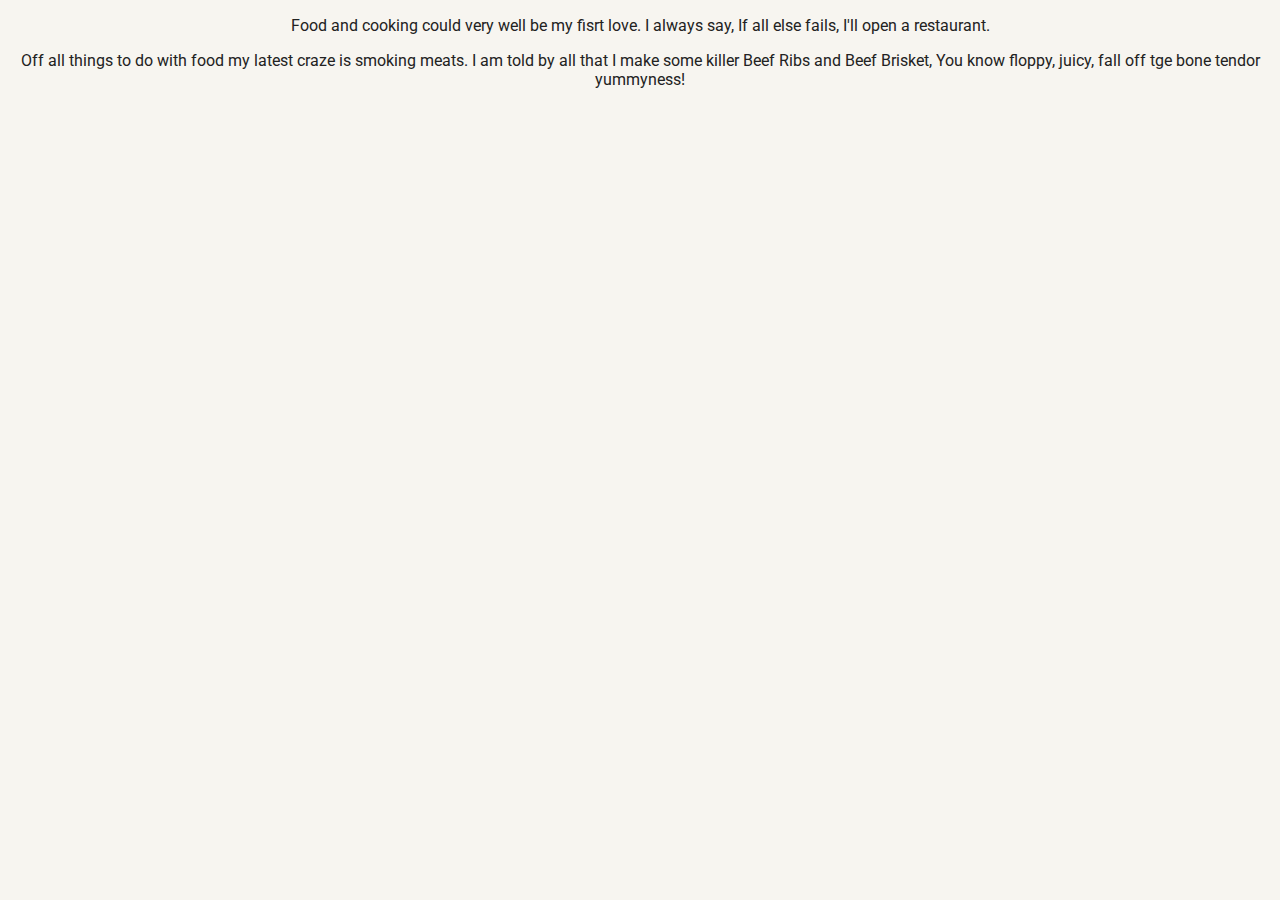
==== Hobbies.html @ 0fbc4dfb "Preliminary Profile Page" ====
<!DOCTYPE html>
<html lang="en">
<head>
    <meta charset="UTF-8">
    <meta name="viewport" content="width=device-width, initial-scale=1.0">
    <link rel="stylesheet" href="styles.css">
  <link href="https://fonts.googleapis.com/css?family=Muli%7CRoboto:400,300,500,700,900" rel="stylesheet">
    <title>Barbecuing meats in my Big Green BBQ </title>
</head>
<body>
    <p>Food and cooking could very well be my fisrt love. I always say, If all else fails, I'll open a restaurant.</p>
    <p>Off all things to do with food my latest craze is smoking meats. I am told by all that I make some killer Beef Ribs and Beef Brisket, You know floppy, juicy, fall off tge bone tendor yummyness!</p>
</body>
</html>
---- styles.css ----
/* Global Layout Set-up */
* { 
  box-sizing: border-box;
}
  
body {
  margin: 0;
  padding: 0;
  text-align: center;
  font-family: 'Roboto', sans-serif;
  color: #222;
  background: #f7f5f0;
}
/* Link Styles */

a {
  text-decoration: none;
  color: #999;
}
a:hover {
  color: #6633ff;
}

/* Section Styles */

.main-nav {
  width: 100%;
  background: black;
  min-height: 30px;
  padding: 10px;
  position: fixed;
  text-align: center;
}
.nav {
  display: flex;
  justify-content: space-around;
  font-weight: 700;
  list-style-type: none;
  margin: 0 auto;
  padding: 0;
}

.nav .name {
    display: block;
    margin-right: auto;
    color: white;
}
.nav li {
  padding: 5px 10px 10px 10px;
}
.nav a {
  transition: all .5s;
}
.nav a:hover {
  color: white
}

header {
  text-align: center;
  background: url('images/JHB.jpeg') no-repeat top center ;
  background-size: cover;
  overflow: hidden;
  padding-top: 60px;
}
header {
  line-height: 1.5;
}
header .profile-image {
  margin-top: 50px;
  width: 150px;
  height: 150px;
  border-radius: 50%;
  border: 3px solid white;
  transition: all .5s;
}
header .profile-image:hover {
  transform: scale(1.2) rotate(5deg);
}
.tag {
  background-color: #efefef;
  color: black;
  padding: 10px;
  border-radius: 5px;
  display: table;
  margin: 10px auto;
} 
.location {
  background-color: #222;
  color: yellow;
}
.card {
  margin: 30px;
  padding: 20px 40px 40px;
  max-width: 500px;
  text-align: left;
  background: #fff;
  border-bottom: 4px solid #ccc;
  border-radius: 6px;
  transition: all .5s;
}
.card:hover {
  border-color: #ff99ff;
}

ul.skills {
  padding: 0;
  text-align: center;
}

.skills li {
  border-radius: 6px;
  display: inline-block;
  background: #ff9904;
  color: white;
  padding: 5px 10px;
  margin: 2px;
}

.skills li:nth-child(odd) {
  background: #0399ff;
}

footer {
  width: 100%;
  min-height: 30px;
  padding: 20px 0 40px 20px;
}

footer .copyright {
  top: -8px;
  font-size: .75em;
}

footer ul {
  list-style-type: none;
  margin: 0;
  padding: 0;
}

footer ul li {
  display: inline-block;
}

a.social {
  display: inline-block;
  text-indent: -9999px;
  margin-left: 5px;
  width: 30px;
  height: 30px;
  background-size: 30px 30px;
  opacity: .4;
  transition: all .5s;
}
a.twitter {
  background-image: url(images/twitter.svg);
}
a.linkedin {
  background-image: url(images/linkedin.svg);
}
a.github {
  background-image: url(images/github.svg);
}
a.social:hover {
  opacity: 1;
}
.clearfix {
  clear: both;
}

/* Styles for larger screens */
@media screen and (min-width: 720px) {
  
  .flex {
      display: -ms-flexbox;      /* TWEENER - IE 10 */
      display: flex; 
      max-width: 1200px;
      -ms-flex-pack: distribute;
      justify-content: space-around;
      margin: 0 auto;
  }

  header {
    min-height: 470px;
  }

  .nav {
    max-width: 1200px;
    padding: 0 30px;
  }


  main {
    padding-top: 20px;
  }

  main p {
    line-height: 1.6em;
  }

  footer {
    font-size: 1.3em;
    max-width: 1200px;
    margin: 40px auto;
  }

}
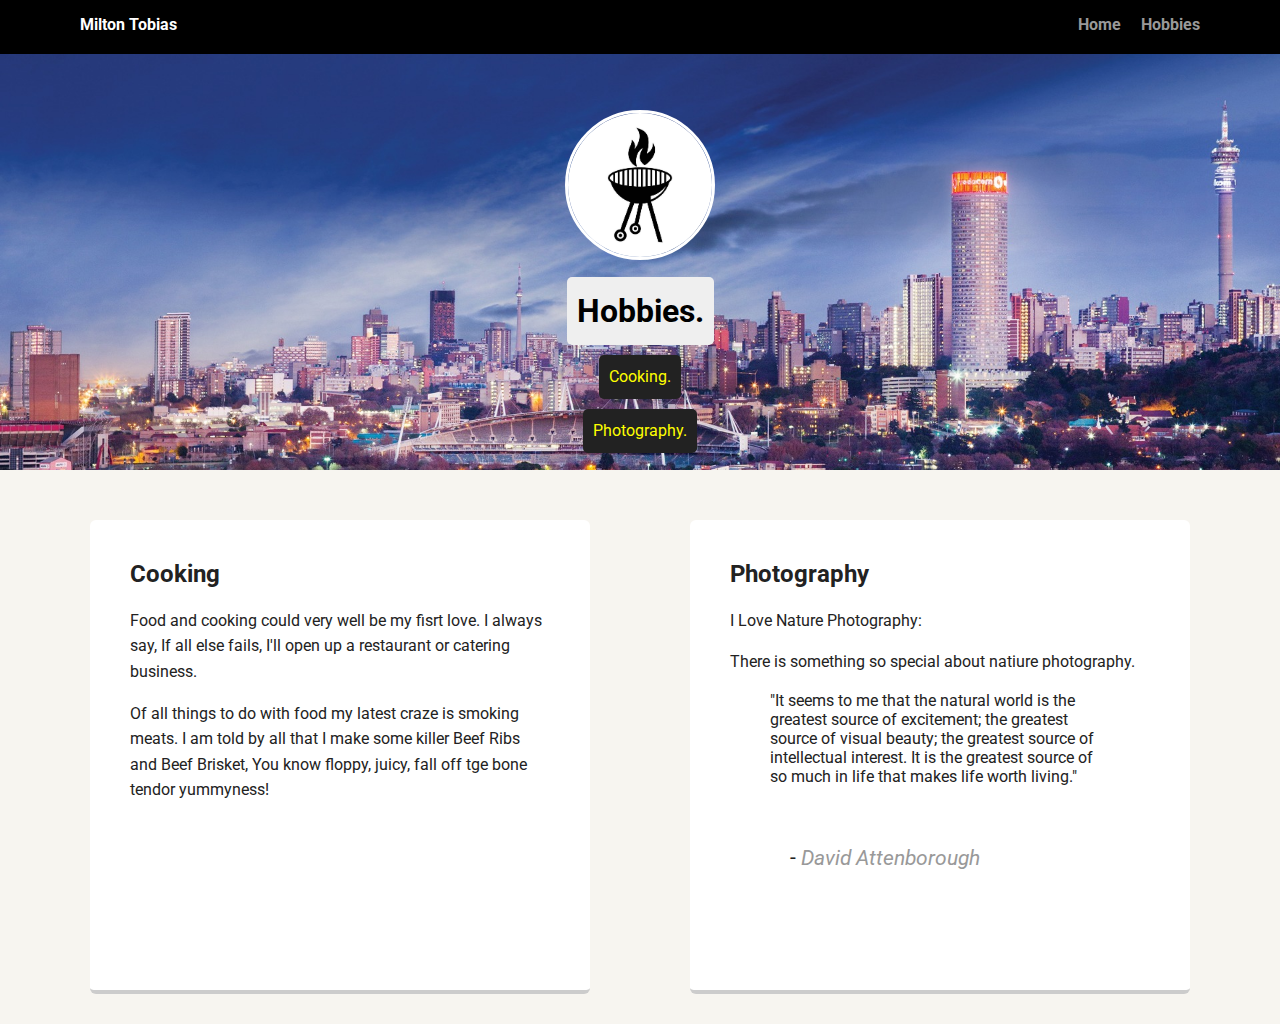
==== commit 80c9fd76: "Updated Text and secondary page" ====
--- a/Hobbies.html
+++ b/Hobbies.html
@@ -2,13 +2,47 @@
 <html lang="en">
 <head>
     <meta charset="UTF-8">
+    <title>Hobbies </title>
     <meta name="viewport" content="width=device-width, initial-scale=1.0">
     <link rel="stylesheet" href="styles.css">
   <link href="https://fonts.googleapis.com/css?family=Muli%7CRoboto:400,300,500,700,900" rel="stylesheet">
-    <title>Barbecuing meats in my Big Green BBQ </title>
 </head>
 <body>
-    <p>Food and cooking could very well be my fisrt love. I always say, If all else fails, I'll open a restaurant.</p>
-    <p>Off all things to do with food my latest craze is smoking meats. I am told by all that I make some killer Beef Ribs and Beef Brisket, You know floppy, juicy, fall off tge bone tendor yummyness!</p>
+  <div class="main-nav">
+    <ul class="nav">
+      <li class="name">Milton Tobias</li>
+      <li><a href="index.html">Home</a></li>
+      <li><a href="Hobbies.html">Hobbies</a></li>
+    </ul>
+ </div>
+ <!-- My hobbies -->
+ <header>
+  <img src="images/BBQ.jpg" alt="WallyKazam Jumping for Joy" class="profile-image">
+  <h1 class="tag name">Hobbies.</h1>
+  <p class="tag location">Cooking.</p>
+  <p class="tag location">Photography.</p>
+</header>
+<main class="flex">
+  <div class="card">
+    <section id= "Cooking">
+      <h2>Cooking</h2>
+      <p>Food and cooking could very well be my fisrt love. I always say, If all else fails, I'll open up a restaurant or catering business.</p>
+      <p>Of all things to do with food my latest craze is smoking meats. I am told by all that I make some killer Beef Ribs and Beef Brisket, You know floppy, juicy, fall off tge bone tendor yummyness!</p>
+    </section>
+  </div> 
+  <div class="card">
+    <section id= "photography">
+      <h2>Photography</h2>
+      <p>I Love Nature Photography:</p>
+      <p>There is something so special about natiure photography.</p>
+      <blockquote>
+        "It seems to me that the natural world is the greatest source of excitement; the greatest source of visual beauty; the greatest source of intellectual interest. It is the greatest source of so much in life that makes life worth living." 
+        <footer>
+        - <cite><a href="https://www.goodreads.com/author/quotes/106444.David_Attenborough">David Attenborough</a></cite>
+        </footer>
+      </blockquote>
+  </section>
+  </div> 
+</main>
 </body>
 </html>
--- a/styles.css
+++ b/styles.css
@@ -57,7 +57,7 @@
 
 header {
   text-align: center;
-  background: url('images/JHB.jpeg') no-repeat top center ;
+  background: url('images/Johannesburg-Skyline.jpg') no-repeat top center ;
   background-size: cover;
   overflow: hidden;
   padding-top: 60px;
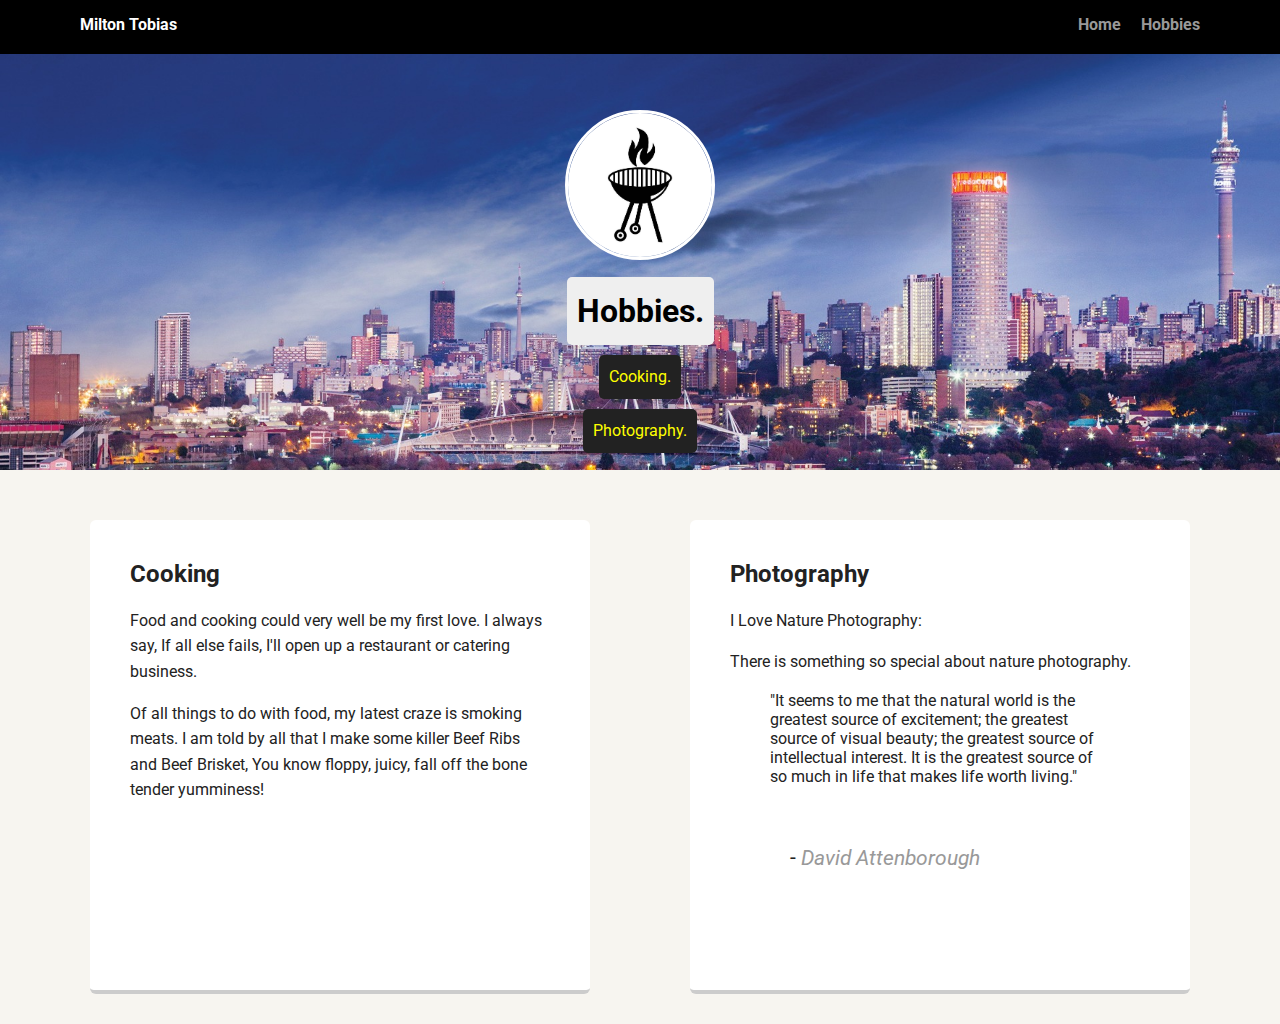
==== commit a50d1e80: "Final Version" ====
--- a/Hobbies.html
+++ b/Hobbies.html
@@ -26,15 +26,15 @@
   <div class="card">
     <section id= "Cooking">
       <h2>Cooking</h2>
-      <p>Food and cooking could very well be my fisrt love. I always say, If all else fails, I'll open up a restaurant or catering business.</p>
-      <p>Of all things to do with food my latest craze is smoking meats. I am told by all that I make some killer Beef Ribs and Beef Brisket, You know floppy, juicy, fall off tge bone tendor yummyness!</p>
+      <p>Food and cooking could very well be my first love. I always say, If all else fails, I'll open up a restaurant or catering business.</p>
+      <p>Of all things to do with food, my latest craze is smoking meats. I am told by all that I make some killer Beef Ribs and Beef Brisket, You know floppy, juicy, fall off the bone tender yumminess!</p>
     </section>
   </div> 
   <div class="card">
     <section id= "photography">
       <h2>Photography</h2>
       <p>I Love Nature Photography:</p>
-      <p>There is something so special about natiure photography.</p>
+      <p>There is something so special about nature photography.</p>
       <blockquote>
         "It seems to me that the natural world is the greatest source of excitement; the greatest source of visual beauty; the greatest source of intellectual interest. It is the greatest source of so much in life that makes life worth living." 
         <footer>
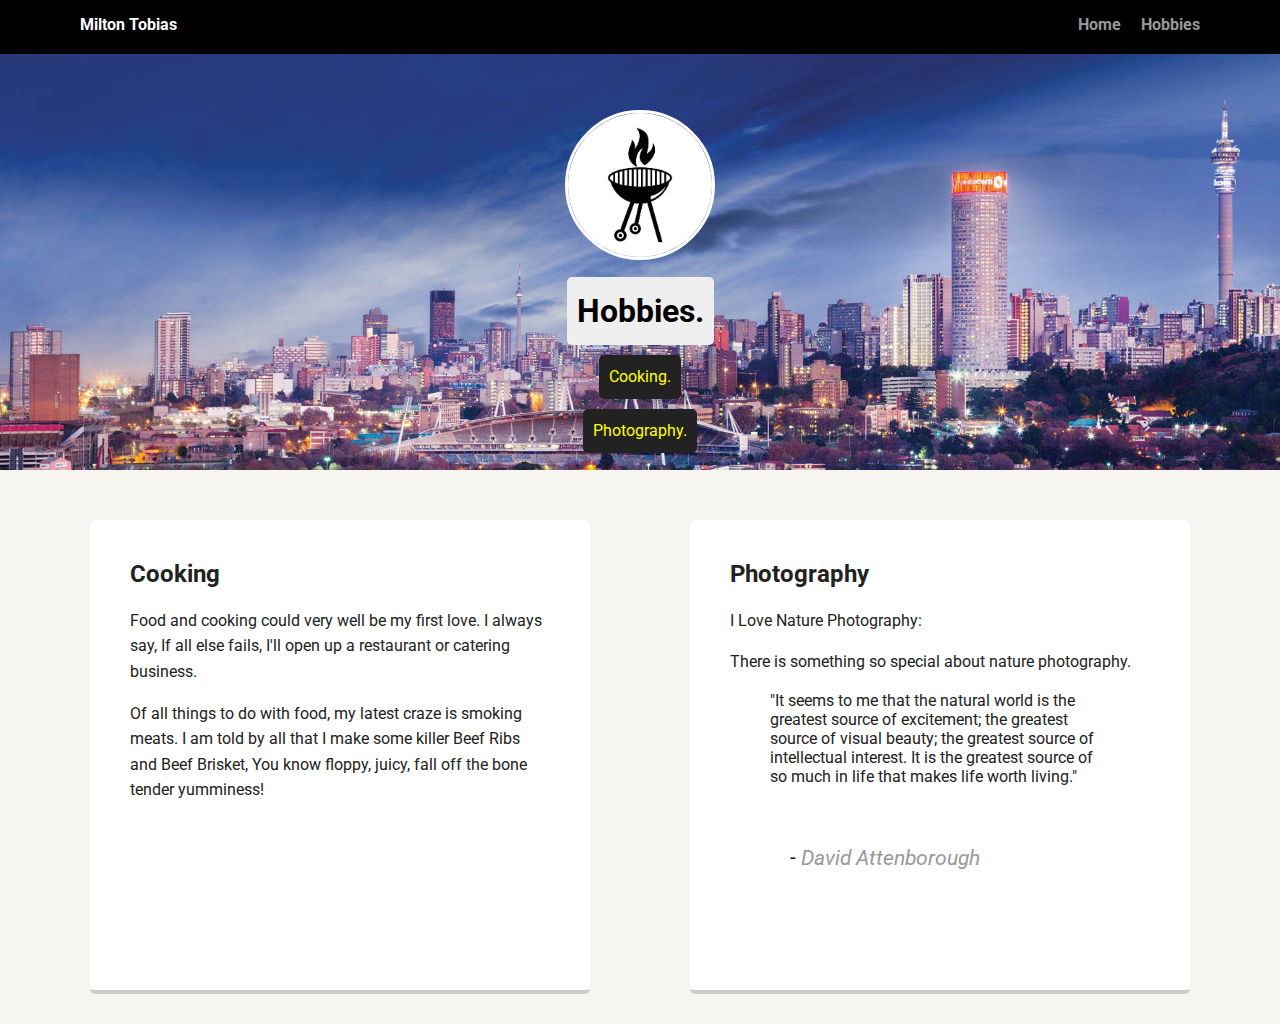
==== commit 1233e529: "Last Changes I Promise" ====
--- a/Hobbies.html
+++ b/Hobbies.html
@@ -17,7 +17,7 @@
  </div>
  <!-- My hobbies -->
  <header>
-  <img src="images/BBQ.jpg" alt="WallyKazam Jumping for Joy" class="profile-image">
+  <img src="images/BBQ.jpg" alt="Barbeque" class="profile-image">
   <h1 class="tag name">Hobbies.</h1>
   <p class="tag location">Cooking.</p>
   <p class="tag location">Photography.</p>
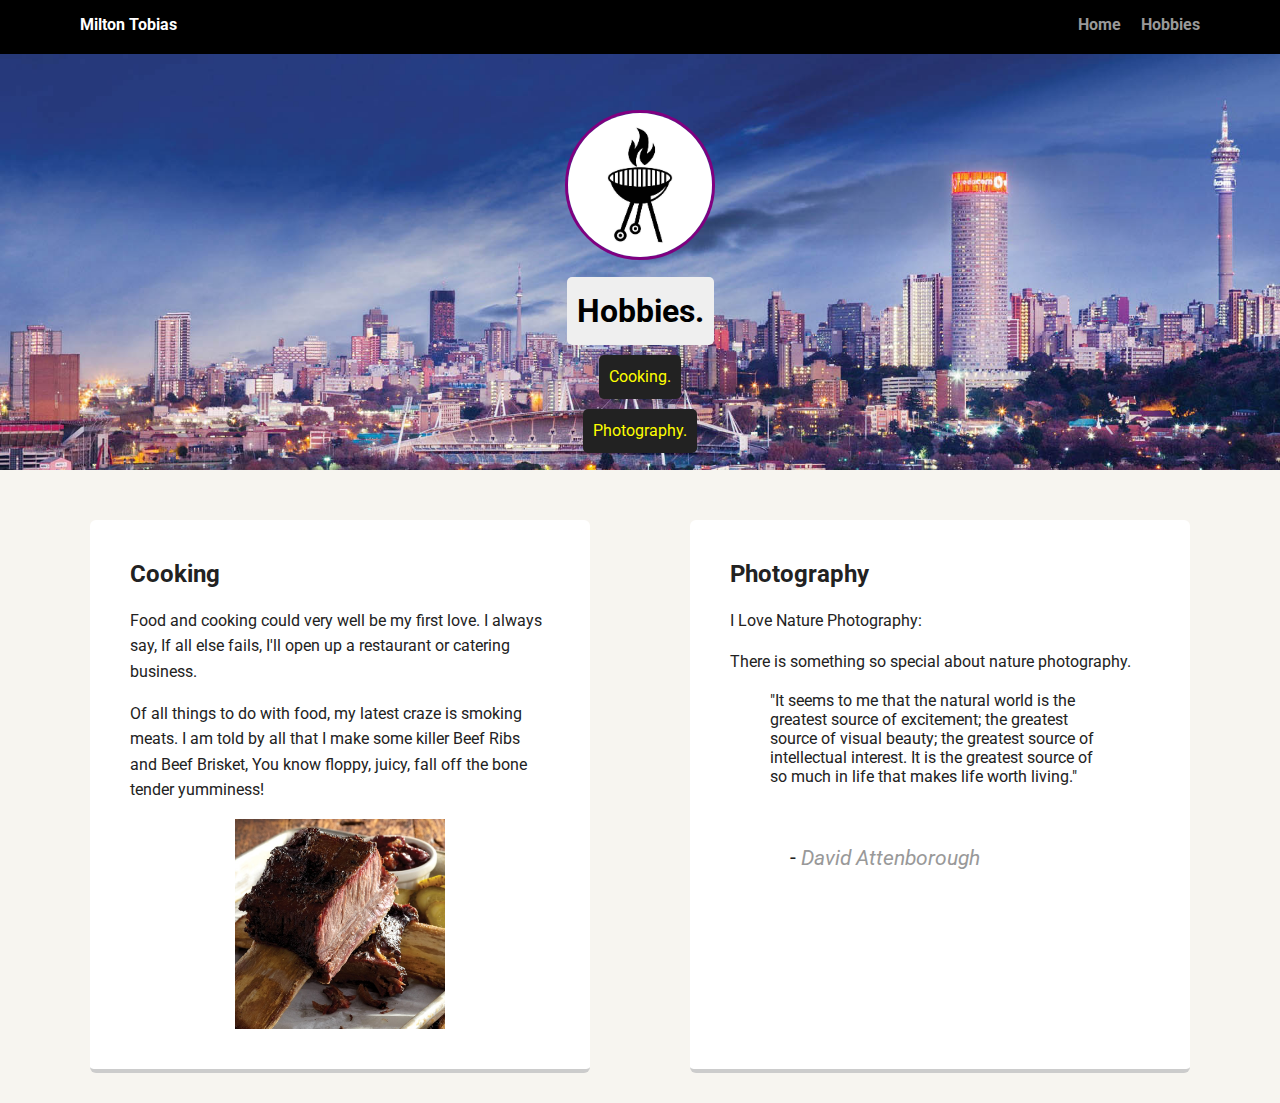
==== commit 134d1736: "Final Ready For Submission" ====
--- a/Hobbies.html
+++ b/Hobbies.html
@@ -28,6 +28,7 @@
       <h2>Cooking</h2>
       <p>Food and cooking could very well be my first love. I always say, If all else fails, I'll open up a restaurant or catering business.</p>
       <p>Of all things to do with food, my latest craze is smoking meats. I am told by all that I make some killer Beef Ribs and Beef Brisket, You know floppy, juicy, fall off the bone tender yumminess!</p>
+      <img src="images/smoked-Beef-Ribs.jpg" alt="Barbeque Beff Ribs" class="cooking">
     </section>
   </div> 
   <div class="card">
--- a/styles.css
+++ b/styles.css
@@ -70,7 +70,7 @@
   width: 150px;
   height: 150px;
   border-radius: 50%;
-  border: 3px solid white;
+  border: 3px solid purple;
   transition: all .5s;
 }
 header .profile-image:hover {
@@ -203,5 +203,12 @@
     margin: 40px auto;
   }
 
-}
-
+  .cooking {
+    display: block;
+    margin-left: auto;
+    margin-right: auto;
+    width: 50%;
+    height: auto;
+  }
+}
+
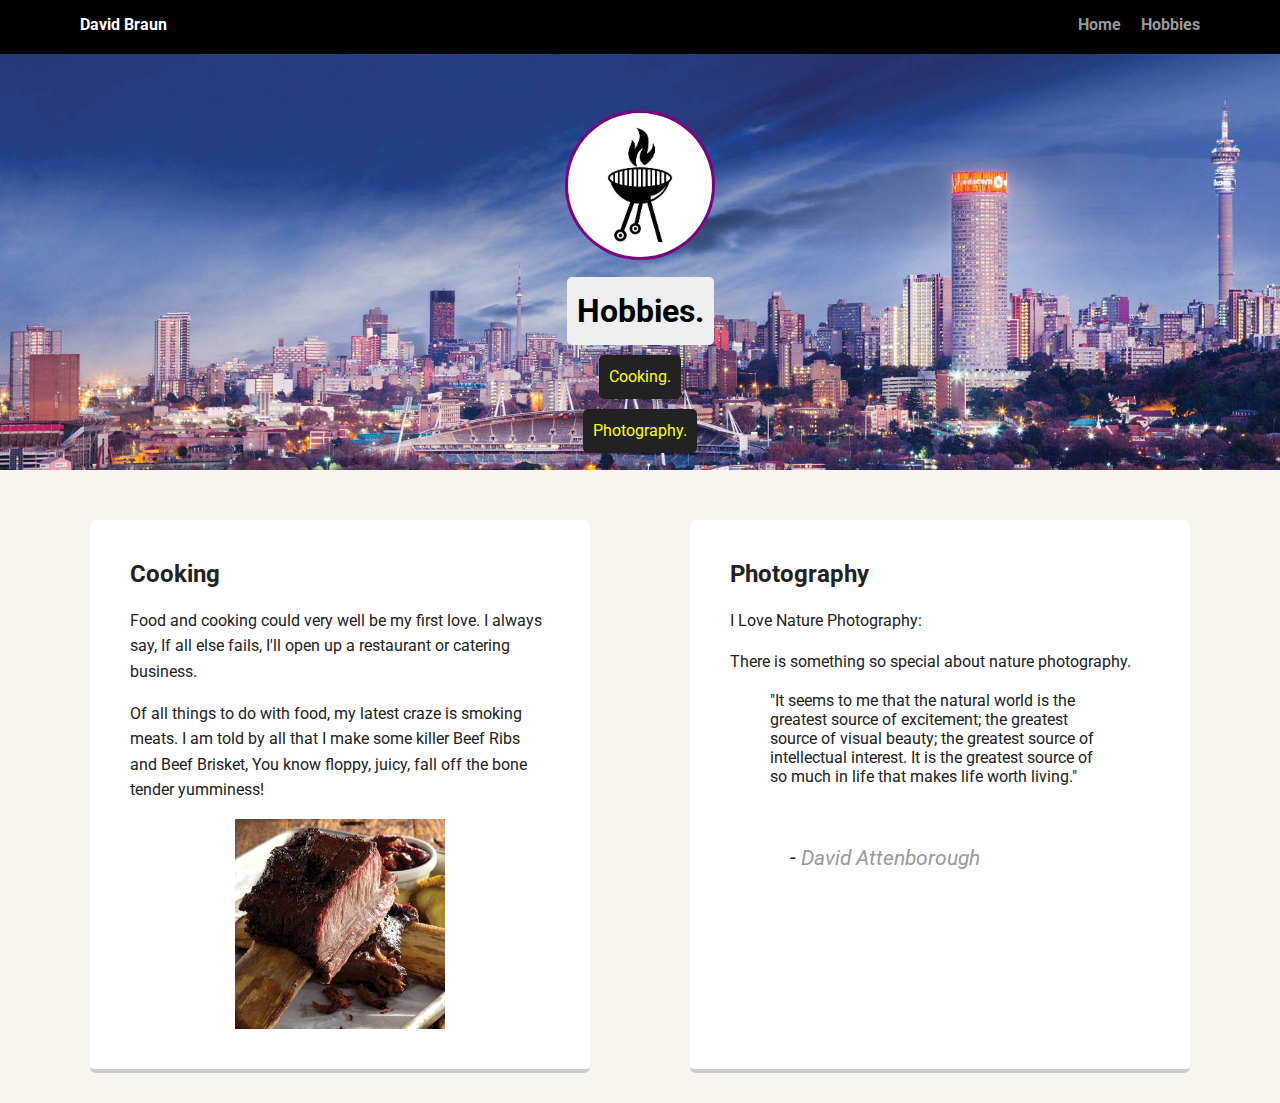
==== commit 93615847: "Corrected wrong name" ====
--- a/Hobbies.html
+++ b/Hobbies.html
@@ -10,7 +10,7 @@
 <body>
   <div class="main-nav">
     <ul class="nav">
-      <li class="name">Milton Tobias</li>
+      <li class="name">David Braun</li>
       <li><a href="index.html">Home</a></li>
       <li><a href="Hobbies.html">Hobbies</a></li>
     </ul>
